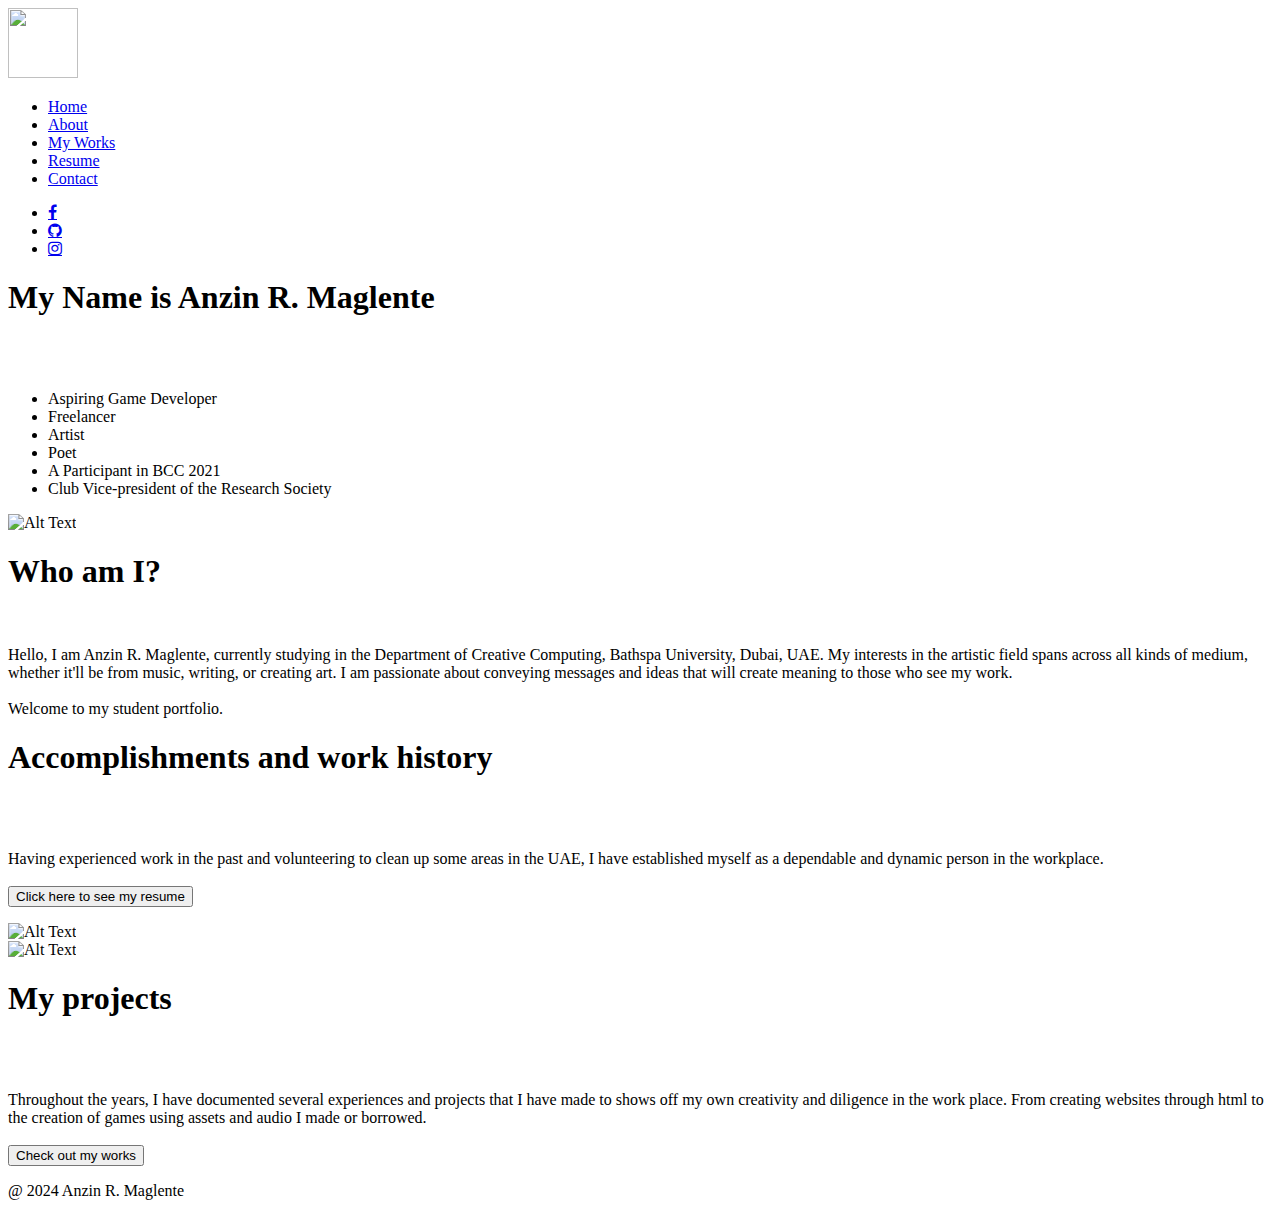
==== index.html @ c6e10654 "Update index.html" ====
<!--
Title
    Description:
-->

<!DOCTYPE html>
<html lang="en">
    <head>
        <meta charset="UTF-8">
        <meta name="viewport" content="width=device-width, initial-scale=1.0">
        <link rel="stylesheet" href=".\src\css\style.css">
        <link rel="stylesheet" href="https://cdnjs.cloudflare.com/ajax/libs/font-awesome/4.7.0/css/font-awesome.min.css">   
        <title id="Title">My website</title>
    </head>

    <body>
        <header>
            <div class="main">
                <div class="page-title">
                    <img src=".\src\media\logo.png" width="70" height="70">
                </div>

                <nav class="primary-navigation">
                    <ul class="secondary-navigation">
                        <li><a class="focus" href="#Title">Home</a></li>
                        <li><a href="./pages/About/About.html">About</a></li>
                        <li><a href="./pages/Works/Works.html">My Works</a></li>
                        <li><a href="./pages/Resume/Resume.html">Resume</a></li>
                        <li><a href="./pages/Contact/Contact.html">Contact</a></li>
                    </ul>
                </nav>
                <nav class="social-primary">
                    <ul class="social-media">
                        <li><a href="https://www.facebook.com/VooBroo/" class="fa fa-facebook"></a></li>
                        <li><a href="https://github.com/AnzinMaglente" class="fa fa-github"></a></li>
                        <li><a href="https://www.instagram.com/raiitou_raiitou/" class="fa fa-instagram"></a></li>
                    </ul>
                </nav>
            </div>
        </header>

        <div class="about-me">
            <h1>My Name is Anzin R. Maglente</h1>
            <br><br>
            <ul>
                <li>Aspiring Game Developer</li>
                <li>Freelancer</li>
                <li>Artist</li>
                <li>Poet</li>
                <li>A Participant in BCC 2021</li>
                <li>Club Vice-president of the Research Society</li>
            </ul>
        </div>
        
        <div class="content_column">
            <aside class="aside-1">
                <div class="scroll-container">
                    <img src="picture" width=200px height=200px title="Text" alt="Alt Text">
                </div>
            </aside>
            <article class="article-1">
                <h1>Who am I?</h1>
                <br>
                <p class="article-1-text">
                    Hello, I am Anzin R. Maglente, currently studying in the Department of Creative Computing, Bathspa University, Dubai, UAE. My interests in the artistic field spans across all kinds of medium, whether it'll be from music, writing, or creating art. I am passionate about conveying messages and ideas that will create meaning to those who see my work. 
                    <br><br>
                    Welcome to my student portfolio.
                </p>
            </article>
        </div>

        <div class="content_column">
            <article class="article-2">
                <h1>Accomplishments and work history</h1>
                <br><br>
                <p class="article-2-text">
                    Having experienced work in the past and volunteering to clean up some areas in the UAE, I have established myself as a dependable and dynamic person in the workplace.
                    <br><br>
                    <button class="button-size-2" onclick="window.location.href='./pages/Resume/Resume.html'">Click here to see my resume</button>
                </p>
            </article>
            <aside class="aside-2">
                <div class="scroll-container">
                    <img src="picture" width=200px height=200px title="Text" alt="Alt Text">
                </div>
            </aside>
        </div>

        <div class="content_column">
            <aside class="aside-1">
                <div class="scroll-container">
                    <img src="picture" width=200px height=200px title="Text" alt="Alt Text">
                </div>
            </aside>
            <article class="article-1">
                <h1>My projects</h1>
                <br><br>
                <p class="article-1-text">
                    Throughout the years, I have documented several experiences and projects that I have made to shows off my own creativity and diligence in the work place. From creating websites through html to the creation of games using assets and audio I made or borrowed.
                    <br><Br>
                        <button class="button-size-2" onclick="window.location.href='./pages/Works/Works.html'">Check out my works</button>
                </p>
            </article>
        </div>

        <footer>
            @ 2024 Anzin R. Maglente
        </footer>

        <script type="text/javascript" src=".\src\js\index.js"></script>
    </body>
</html>
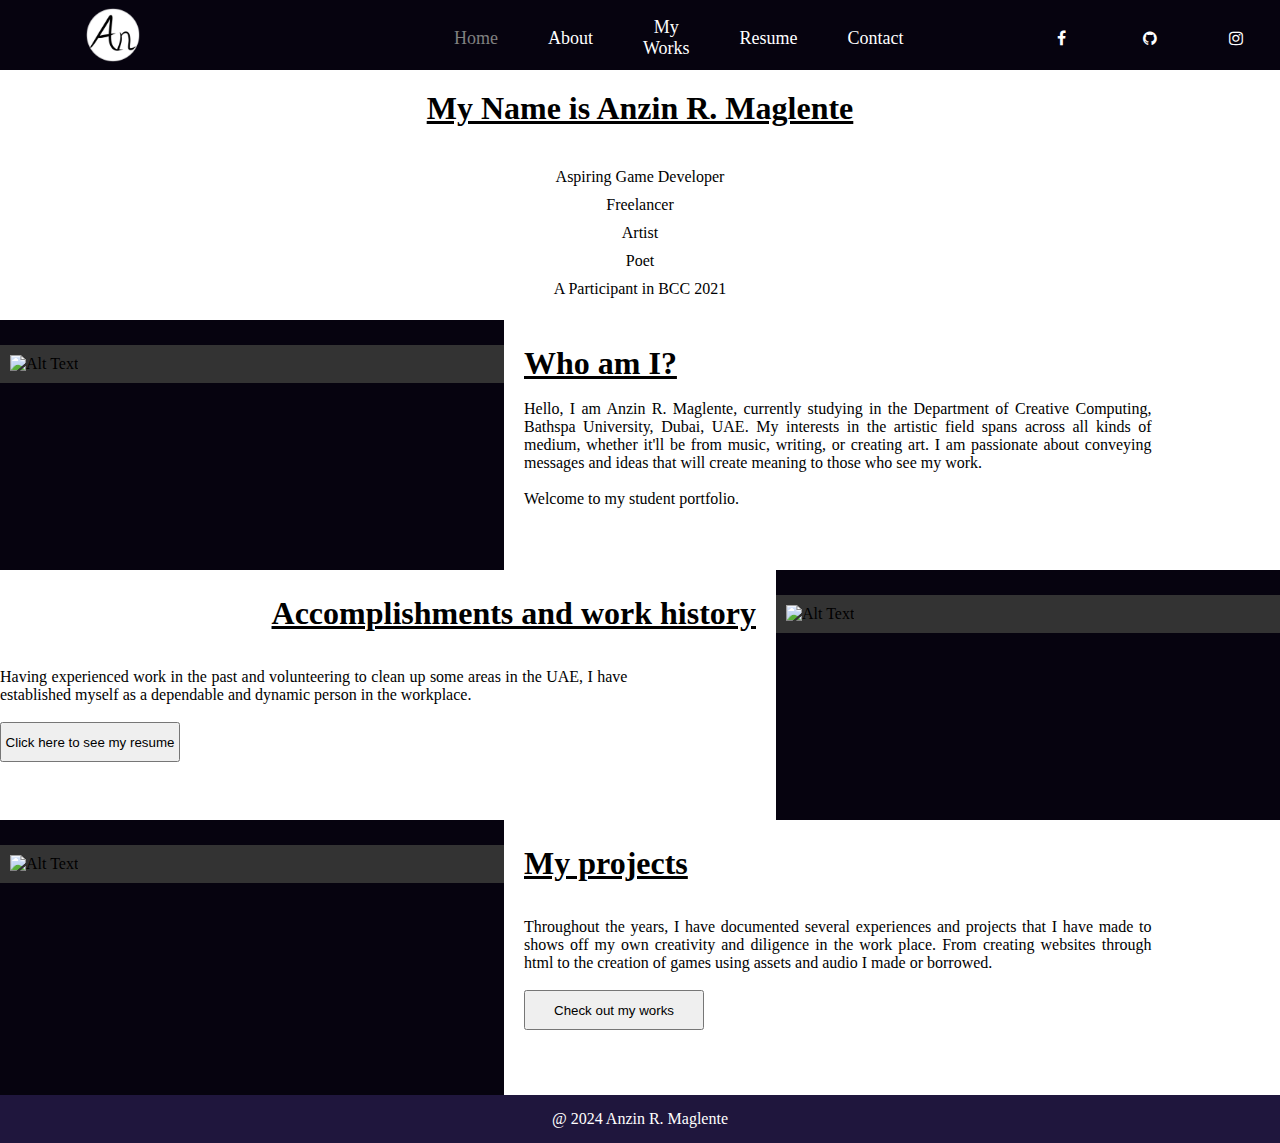
==== commit 28117367: "Add files via upload" ====
--- a/index.html
+++ b/index.html
@@ -109,4 +109,4 @@
 
         <script type="text/javascript" src=".\src\js\index.js"></script>
     </body>
-</html>
+</html>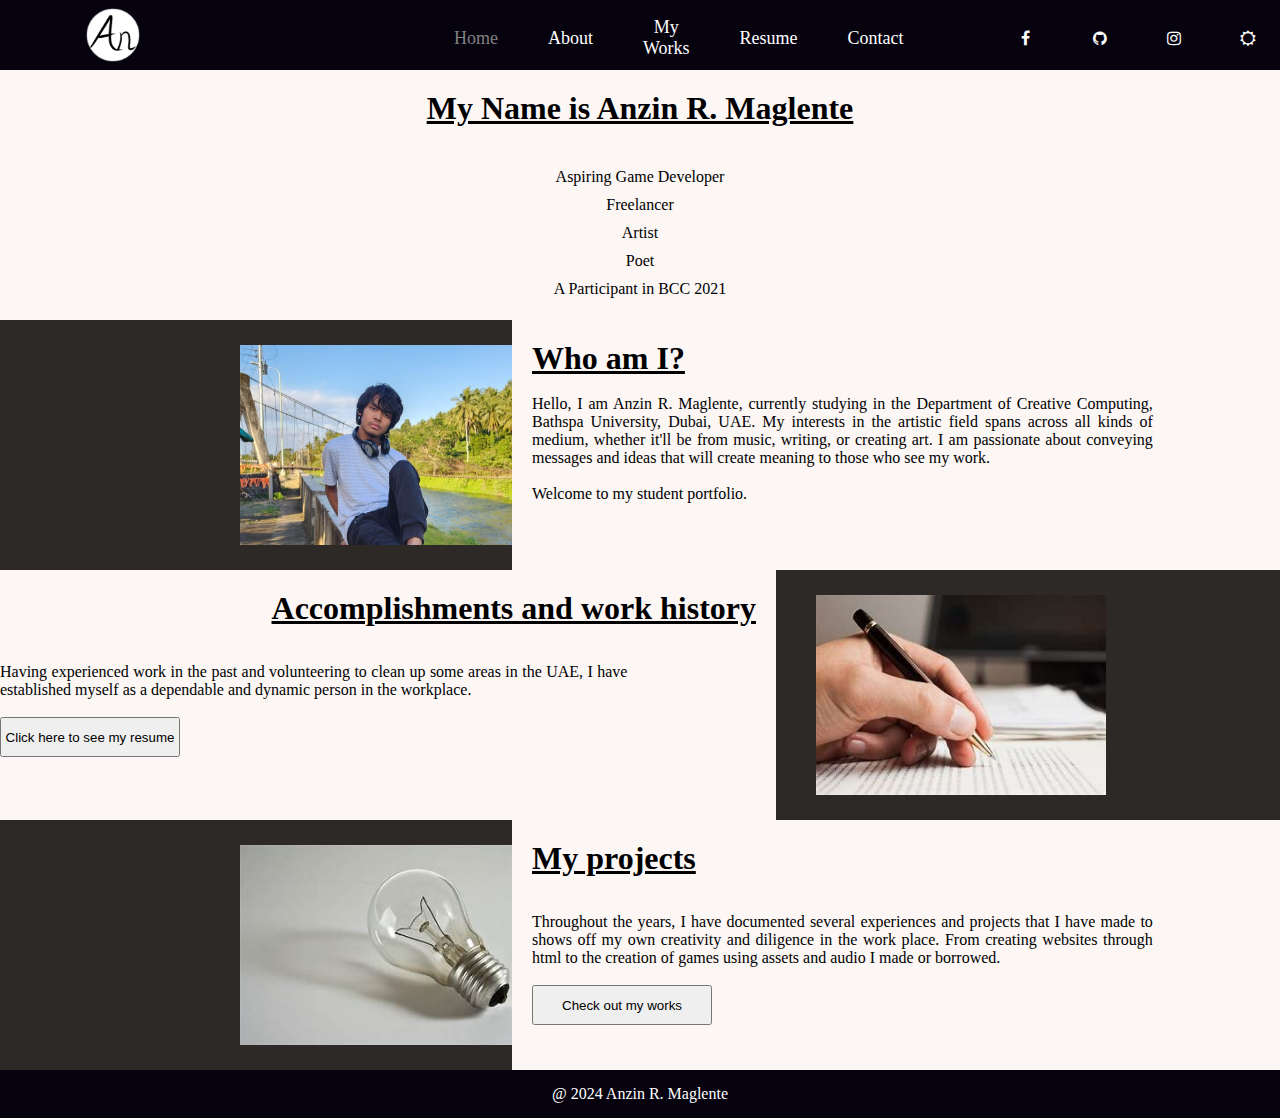
==== commit 93f4eaad: "Add files via upload" ====
--- a/index.html
+++ b/index.html
@@ -1,8 +1,3 @@
-<!--
-Title
-    Description:
--->
-
 <!DOCTYPE html>
 <html lang="en">
     <head>
@@ -13,8 +8,8 @@
         <title id="Title">My website</title>
     </head>
 
-    <body>
-        <header>
+    <body class="changemode">
+        <header class="changemode-3">
             <div class="main">
                 <div class="page-title">
                     <img src=".\src\media\logo.png" width="70" height="70">
@@ -34,15 +29,17 @@
                         <li><a href="https://www.facebook.com/VooBroo/" class="fa fa-facebook"></a></li>
                         <li><a href="https://github.com/AnzinMaglente" class="fa fa-github"></a></li>
                         <li><a href="https://www.instagram.com/raiitou_raiitou/" class="fa fa-instagram"></a></li>
+                        <li id="modeButton-1"><i class="fa fa-sun-o" onclick="darkmode()"></i></li>
+                        <li id="modeButton-2"><i class="fa fa-moon-o" onclick="lightmode()"></i></li>
                     </ul>
                 </nav>
             </div>
         </header>
 
-        <div class="about-me">
+        <div class="about-me changemode">
             <h1>My Name is Anzin R. Maglente</h1>
             <br><br>
-            <ul>
+            <ul class="changemode">
                 <li>Aspiring Game Developer</li>
                 <li>Freelancer</li>
                 <li>Artist</li>
@@ -53,15 +50,17 @@
         </div>
         
         <div class="content_column">
-            <aside class="aside-1">
-                <div class="scroll-container">
-                    <img src="picture" width=200px height=200px title="Text" alt="Alt Text">
+            <aside class="aside-1 changemode-2">
+                <div class="aside-container-1">
+                    <img src=".\src\media\Picture-1.jpg" width=290px height=200px title="Me?!" alt="Nice photo bro,">
                 </div>
             </aside>
-            <article class="article-1">
-                <h1>Who am I?</h1>
+            <article class="article-1 changemode">
+                <div class="article-title">
+                    <h1>Who am I?</h1>
+                </div>
                 <br>
-                <p class="article-1-text">
+                <p class="article-1-text changemode">
                     Hello, I am Anzin R. Maglente, currently studying in the Department of Creative Computing, Bathspa University, Dubai, UAE. My interests in the artistic field spans across all kinds of medium, whether it'll be from music, writing, or creating art. I am passionate about conveying messages and ideas that will create meaning to those who see my work. 
                     <br><br>
                     Welcome to my student portfolio.
@@ -70,32 +69,35 @@
         </div>
 
         <div class="content_column">
-            <article class="article-2">
-                <h1>Accomplishments and work history</h1>
+            <article class="article-2 changemode">
+                <div class="article-title">
+                    <h1>Accomplishments and work history</h1>
+                </div>
                 <br><br>
-                <p class="article-2-text">
+                <p class="article-2-text changemode">
                     Having experienced work in the past and volunteering to clean up some areas in the UAE, I have established myself as a dependable and dynamic person in the workplace.
                     <br><br>
                     <button class="button-size-2" onclick="window.location.href='./pages/Resume/Resume.html'">Click here to see my resume</button>
                 </p>
             </article>
-            <aside class="aside-2">
-                <div class="scroll-container">
-                    <img src="picture" width=200px height=200px title="Text" alt="Alt Text">
+            <aside class="aside-2 changemode-2">
+                <div class="aside-container-2">
+                    <img src=".\src\media\paper-writing.jpeg" width=290px height=200px title="Hmm paperwork" alt="I don't like documents">
                 </div>
             </aside>
         </div>
-
         <div class="content_column">
-            <aside class="aside-1">
-                <div class="scroll-container">
-                    <img src="picture" width=200px height=200px title="Text" alt="Alt Text">
+            <aside class="aside-1 changemode-2">
+                <div class="aside-container-1">
+                    <img src=".\src\media\light-bulb.jpeg" width=290px height=200px title="An idea?!" alt="I have lots of ideas!">
                 </div>
             </aside>
-            <article class="article-1">
-                <h1>My projects</h1>
+            <article class="article-1 changemode">
+                <div class="article-title">
+                    <h1>My projects</h1>
+                </div>
                 <br><br>
-                <p class="article-1-text">
+                <p class="article-1-text changemode">
                     Throughout the years, I have documented several experiences and projects that I have made to shows off my own creativity and diligence in the work place. From creating websites through html to the creation of games using assets and audio I made or borrowed.
                     <br><Br>
                         <button class="button-size-2" onclick="window.location.href='./pages/Works/Works.html'">Check out my works</button>
@@ -103,7 +105,7 @@
             </article>
         </div>
 
-        <footer>
+        <footer class="changemode-3">
             @ 2024 Anzin R. Maglente
         </footer>
 
